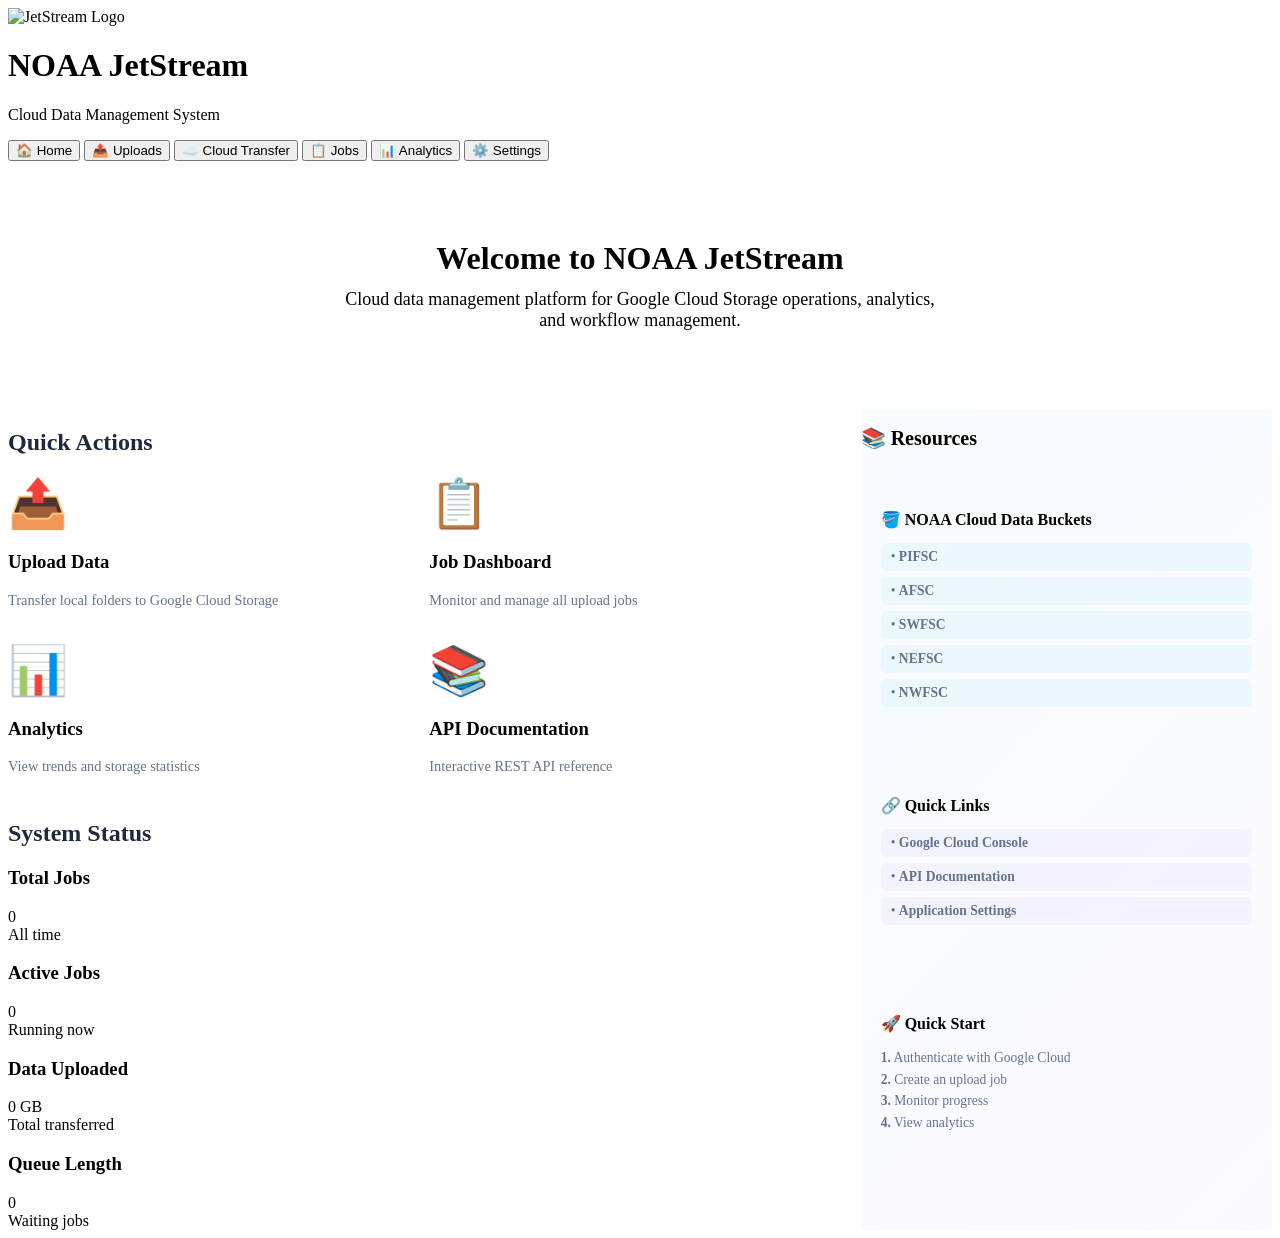
==== jetstream/static/index.html @ 3e400305 "v0.1.0 reorg" ====
<!DOCTYPE html>
<html lang="en">
<head>
    <meta charset="UTF-8">
    <meta name="viewport" content="width=device-width, initial-scale=1.0">
    <title>NOAA JetStream - Home</title>
    <link rel="stylesheet" href="/static/css/styles.css">
</head>
<body>
    <div class="header">
        <div class="header-inner">
            <img src="/static/jetstream_logo.png" alt="JetStream Logo" class="header-logo">
            <div class="header-content">
                <h1>NOAA JetStream</h1>
                <p>Cloud Data Management System</p>
            </div>
        </div>
    </div>
    
    <div class="nav-tabs">
        <button class="nav-tab active" onclick="window.location.href='/'">🏠 Home</button>
        <button class="nav-tab" onclick="window.location.href='/static/uploads.html'">📤 Uploads</button>
        <button class="nav-tab" onclick="window.location.href='/static/cloud.html'">☁️ Cloud Transfer</button>
        <button class="nav-tab" onclick="window.location.href='/static/jobs.html'">📋 Jobs</button>
        <button class="nav-tab" onclick="window.location.href='/static/analytics.html'">📊 Analytics</button>
        <button class="nav-tab" onclick="window.location.href='/static/settings.html'">⚙️ Settings</button>
    </div>
    
    <div class="container">
        <!-- Welcome Section -->
        <div class="panel" style="text-align: center; padding: 48px 32px; background: var(--bg-primary); border: 2px solid var(--primary); margin-top: 10px;">
            <h1 style="font-size: 2rem; margin-bottom: 12px; color: var(--text-primary); font-weight: 700;">Welcome to NOAA JetStream</h1>
            <p style="font-size: 1.125rem; color: var(--text-secondary); max-width: 600px; margin: 0 auto;">
                Cloud data management platform for Google Cloud Storage operations, analytics, and workflow management.
            </p>
        </div>
        
        <!-- Two Column Layout: Quick Actions + Resources -->
        <div style="display: grid; grid-template-columns: 2fr 1fr; gap: 30px; margin-top: 30px;">
            
            <!-- Left Column: Quick Actions -->
            <div>
                <h2 style="margin-bottom: 20px; color: #1e293b;">Quick Actions</h2>
                <div style="display: grid; grid-template-columns: 1fr 1fr; gap: 20px;">
                    <div class="stat-card" style="cursor: pointer; transition: transform 0.2s;" onclick="window.location.href='/static/uploads.html'" onmouseover="this.style.transform='translateY(-4px)'" onmouseout="this.style.transform='translateY(0)'">
                        <div style="font-size: 48px; margin-bottom: 16px;">📤</div>
                        <h3>Upload Data</h3>
                        <p style="color: #64748b; font-size: 0.9em; margin-top: 8px;">
                            Transfer local folders to Google Cloud Storage
                        </p>
                    </div>
                    
                    <div class="stat-card" style="cursor: pointer; transition: transform 0.2s;" onclick="window.location.href='/static/jobs.html'" onmouseover="this.style.transform='translateY(-4px)'" onmouseout="this.style.transform='translateY(0)'">
                        <div style="font-size: 48px; margin-bottom: 16px;">📋</div>
                        <h3>Job Dashboard</h3>
                        <p style="color: #64748b; font-size: 0.9em; margin-top: 8px;">
                            Monitor and manage all upload jobs
                        </p>
                    </div>
                    
                    <div class="stat-card" style="cursor: pointer; transition: transform 0.2s;" onclick="window.location.href='/static/analytics.html'" onmouseover="this.style.transform='translateY(-4px)'" onmouseout="this.style.transform='translateY(0)'">
                        <div style="font-size: 48px; margin-bottom: 16px;">📊</div>
                        <h3>Analytics</h3>
                        <p style="color: #64748b; font-size: 0.9em; margin-top: 8px;">
                            View trends and storage statistics
                        </p>
                    </div>
                    
                    <div class="stat-card" style="cursor: pointer; transition: transform 0.2s;" onclick="window.location.href='/docs'" onmouseover="this.style.transform='translateY(-4px)'" onmouseout="this.style.transform='translateY(0)'">
                        <div style="font-size: 48px; margin-bottom: 16px;">📚</div>
                        <h3>API Documentation</h3>
                        <p style="color: #64748b; font-size: 0.9em; margin-top: 8px;">
                            Interactive REST API reference
                        </p>
                    </div>
                </div>
                
                <!-- Current Stats -->
                <div style="margin-top: 30px;">
                    <h2 style="margin-bottom: 20px; color: #1e293b;">System Status <span id="home-last-updated" class="last-updated"></span></h2>
                    <div class="stats-grid">
                        <div class="stat-card">
                            <h3>Total Jobs</h3>
                            <div class="value" id="total-jobs">0</div>
                            <div class="label">All time</div>
                        </div>
                        <div class="stat-card">
                            <h3>Active Jobs</h3>
                            <div class="value" id="active-jobs">0</div>
                            <div class="label">Running now</div>
                        </div>
                        <div class="stat-card">
                            <h3>Data Uploaded</h3>
                            <div class="value" id="data-uploaded">0 GB</div>
                            <div class="label">Total transferred</div>
                        </div>
                        <div class="stat-card">
                            <h3>Queue Length</h3>
                            <div class="value" id="queue-length">0</div>
                            <div class="label">Waiting jobs</div>
                        </div>
                    </div>
                </div>
            </div>
            
            <!-- Right Column: Resources -->
            <div class="panel" style="background: linear-gradient(135deg, rgba(14, 165, 233, 0.03) 0%, rgba(139, 92, 246, 0.03) 100%); border: 2px solid var(--border);">
                <h2 style="margin-bottom: 24px; display: flex; align-items: center; gap: 12px; font-size: 1.25rem;">📚 Resources</h2>
                
                <!-- NOAA ODP Buckets -->
                <div style="background: var(--bg-card); padding: 20px; border-radius: var(--radius-md); border: 1px solid var(--border); margin-bottom: 20px;">
                    <h3 style="color: var(--primary); font-size: 1em; margin-bottom: 12px; display: flex; align-items: center; gap: 8px;">🪣 NOAA Cloud Data Buckets</h3>
                    <ul style="color: #64748b; font-size: 0.85em; list-style: none; padding: 0; display: flex; flex-direction: column; gap: 6px;">
                        <li style="padding: 6px 10px; background: rgba(14, 165, 233, 0.05); border-radius: 6px;">• <a href="https://console.cloud.google.com/storage/browser/nmfs_odp_pifsc" target="_blank" style="color: var(--primary); font-weight: 600; text-decoration: none;">PIFSC</a></li>
                        <li style="padding: 6px 10px; background: rgba(14, 165, 233, 0.05); border-radius: 6px;">• <a href="https://console.cloud.google.com/storage/browser/nmfs_odp_afsc" target="_blank" style="color: var(--primary); font-weight: 600; text-decoration: none;">AFSC</a></li>
                        <li style="padding: 6px 10px; background: rgba(14, 165, 233, 0.05); border-radius: 6px;">• <a href="https://console.cloud.google.com/storage/browser/nmfs_odp_swfsc" target="_blank" style="color: var(--primary); font-weight: 600; text-decoration: none;">SWFSC</a></li>
                        <li style="padding: 6px 10px; background: rgba(14, 165, 233, 0.05); border-radius: 6px;">• <a href="https://console.cloud.google.com/storage/browser/nmfs_odp_nefsc" target="_blank" style="color: var(--primary); font-weight: 600; text-decoration: none;">NEFSC</a></li>
                        <li style="padding: 6px 10px; background: rgba(14, 165, 233, 0.05); border-radius: 6px;">• <a href="https://console.cloud.google.com/storage/browser/nmfs_odp_nwfsc" target="_blank" style="color: var(--primary); font-weight: 600; text-decoration: none;">NWFSC</a></li>
                    </ul>
                </div>
                
                <!-- Links -->
                <div style="background: var(--bg-card); padding: 20px; border-radius: var(--radius-md); border: 1px solid var(--border); margin-bottom: 20px;">
                    <h3 style="color: var(--primary); font-size: 1em; margin-bottom: 12px; display: flex; align-items: center; gap: 8px;">🔗 Quick Links</h3>
                    <ul style="color: #64748b; font-size: 0.85em; list-style: none; padding: 0; display: flex; flex-direction: column; gap: 6px;">
                        <li style="padding: 6px 10px; background: rgba(139, 92, 246, 0.05); border-radius: 6px;">• <a href="https://console.cloud.google.com" target="_blank" style="color: var(--accent); font-weight: 600; text-decoration: none;">Google Cloud Console</a></li>
                        <li style="padding: 6px 10px; background: rgba(139, 92, 246, 0.05); border-radius: 6px;">• <a href="/docs" style="color: var(--accent); font-weight: 600; text-decoration: none;">API Documentation</a></li>
                        <li style="padding: 6px 10px; background: rgba(139, 92, 246, 0.05); border-radius: 6px;">• <a href="/static/settings.html" style="color: var(--accent); font-weight: 600; text-decoration: none;">Application Settings</a></li>
                    </ul>
                </div>
                
                <!-- Getting Started -->
                <div style="background: var(--bg-card); padding: 20px; border-radius: var(--radius-md); border: 1px solid var(--border);">
                    <h3 style="color: var(--primary); font-size: 1em; margin-bottom: 12px; display: flex; align-items: center; gap: 8px;">🚀 Quick Start</h3>
                    <p style="color: #64748b; font-size: 0.85rem; line-height: 1.6;">
                        <strong style="color: var(--primary);">1.</strong> Authenticate with Google Cloud<br>
                        <strong style="color: var(--primary);">2.</strong> Create an upload job<br>
                        <strong style="color: var(--primary);">3.</strong> Monitor progress<br>
                        <strong style="color: var(--primary);">4.</strong> View analytics
                    </p>
                </div>
            </div>
            
        </div>
    </div>
    
    <script src="/static/js/shared.js"></script>
    <script src="/static/js/home.js"></script>
</body>
</html>
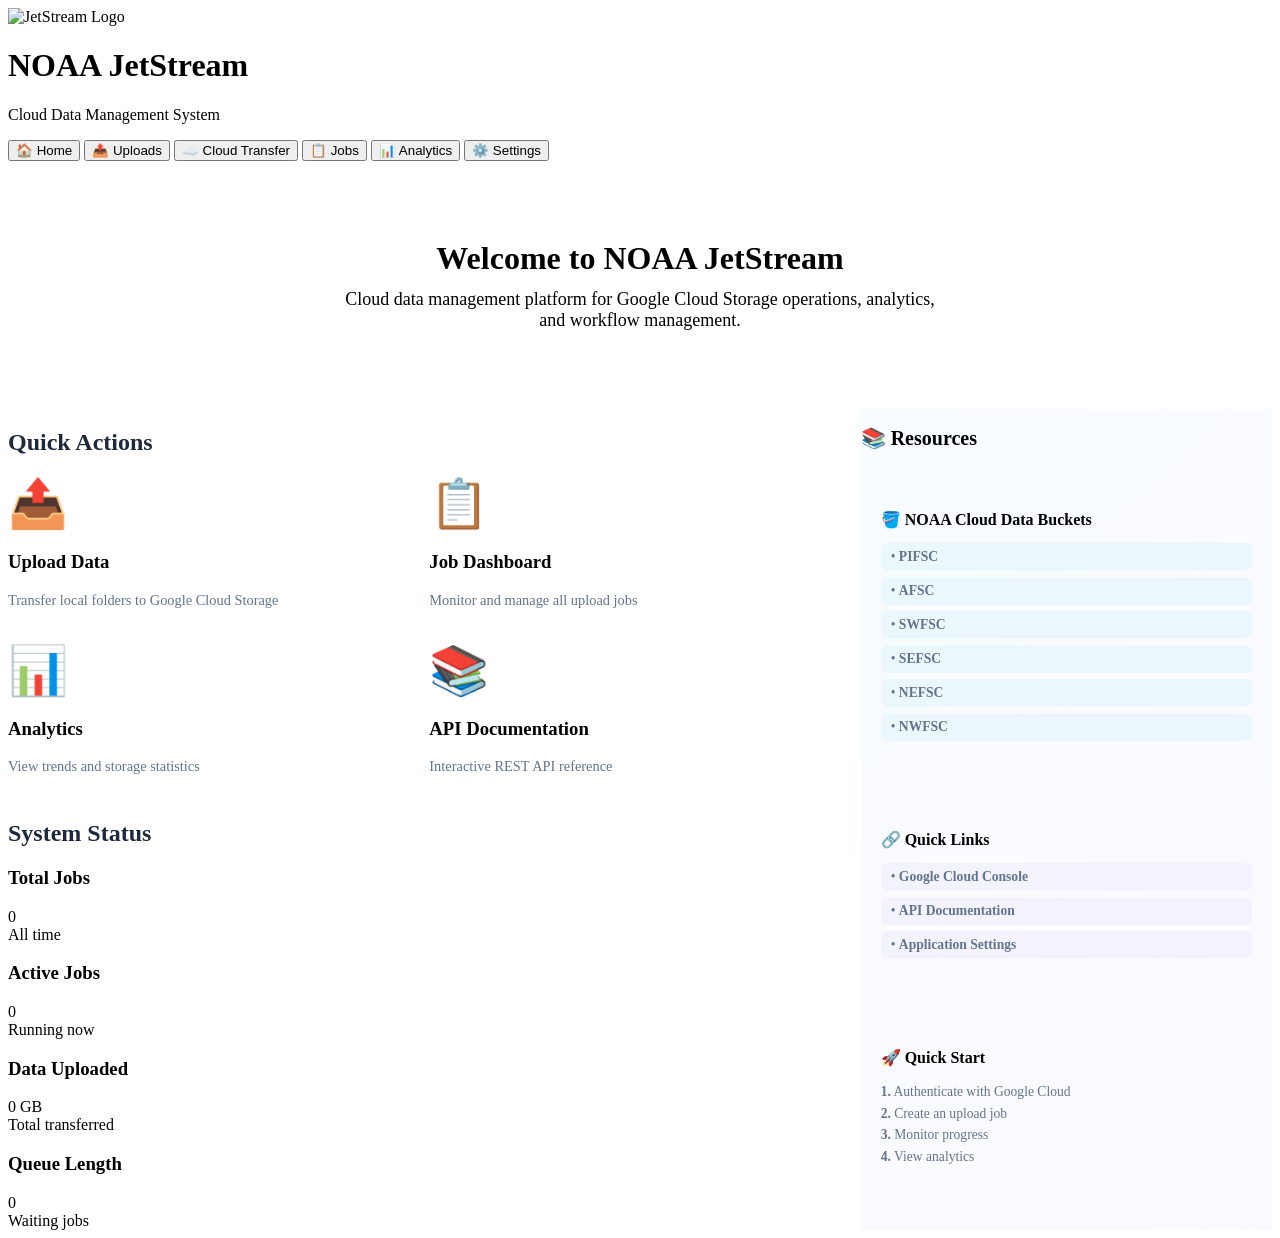
==== commit d38556d1: "Adding SEFSC Bucket added SEFSC bucket to GCS destination quick-fill presets" ====
--- a/jetstream/static/index.html
+++ b/jetstream/static/index.html
@@ -114,6 +114,7 @@
                         <li style="padding: 6px 10px; background: rgba(14, 165, 233, 0.05); border-radius: 6px;">• <a href="https://console.cloud.google.com/storage/browser/nmfs_odp_pifsc" target="_blank" style="color: var(--primary); font-weight: 600; text-decoration: none;">PIFSC</a></li>
                         <li style="padding: 6px 10px; background: rgba(14, 165, 233, 0.05); border-radius: 6px;">• <a href="https://console.cloud.google.com/storage/browser/nmfs_odp_afsc" target="_blank" style="color: var(--primary); font-weight: 600; text-decoration: none;">AFSC</a></li>
                         <li style="padding: 6px 10px; background: rgba(14, 165, 233, 0.05); border-radius: 6px;">• <a href="https://console.cloud.google.com/storage/browser/nmfs_odp_swfsc" target="_blank" style="color: var(--primary); font-weight: 600; text-decoration: none;">SWFSC</a></li>
+                        <li style="padding: 6px 10px; background: rgba(14, 165, 233, 0.05); border-radius: 6px;">• <a href="https://console.cloud.google.com/storage/browser/nmfs_odp_sefsc" target="_blank" style="color: var(--primary); font-weight: 600; text-decoration: none;">SEFSC</a></li>
                         <li style="padding: 6px 10px; background: rgba(14, 165, 233, 0.05); border-radius: 6px;">• <a href="https://console.cloud.google.com/storage/browser/nmfs_odp_nefsc" target="_blank" style="color: var(--primary); font-weight: 600; text-decoration: none;">NEFSC</a></li>
                         <li style="padding: 6px 10px; background: rgba(14, 165, 233, 0.05); border-radius: 6px;">• <a href="https://console.cloud.google.com/storage/browser/nmfs_odp_nwfsc" target="_blank" style="color: var(--primary); font-weight: 600; text-decoration: none;">NWFSC</a></li>
                     </ul>
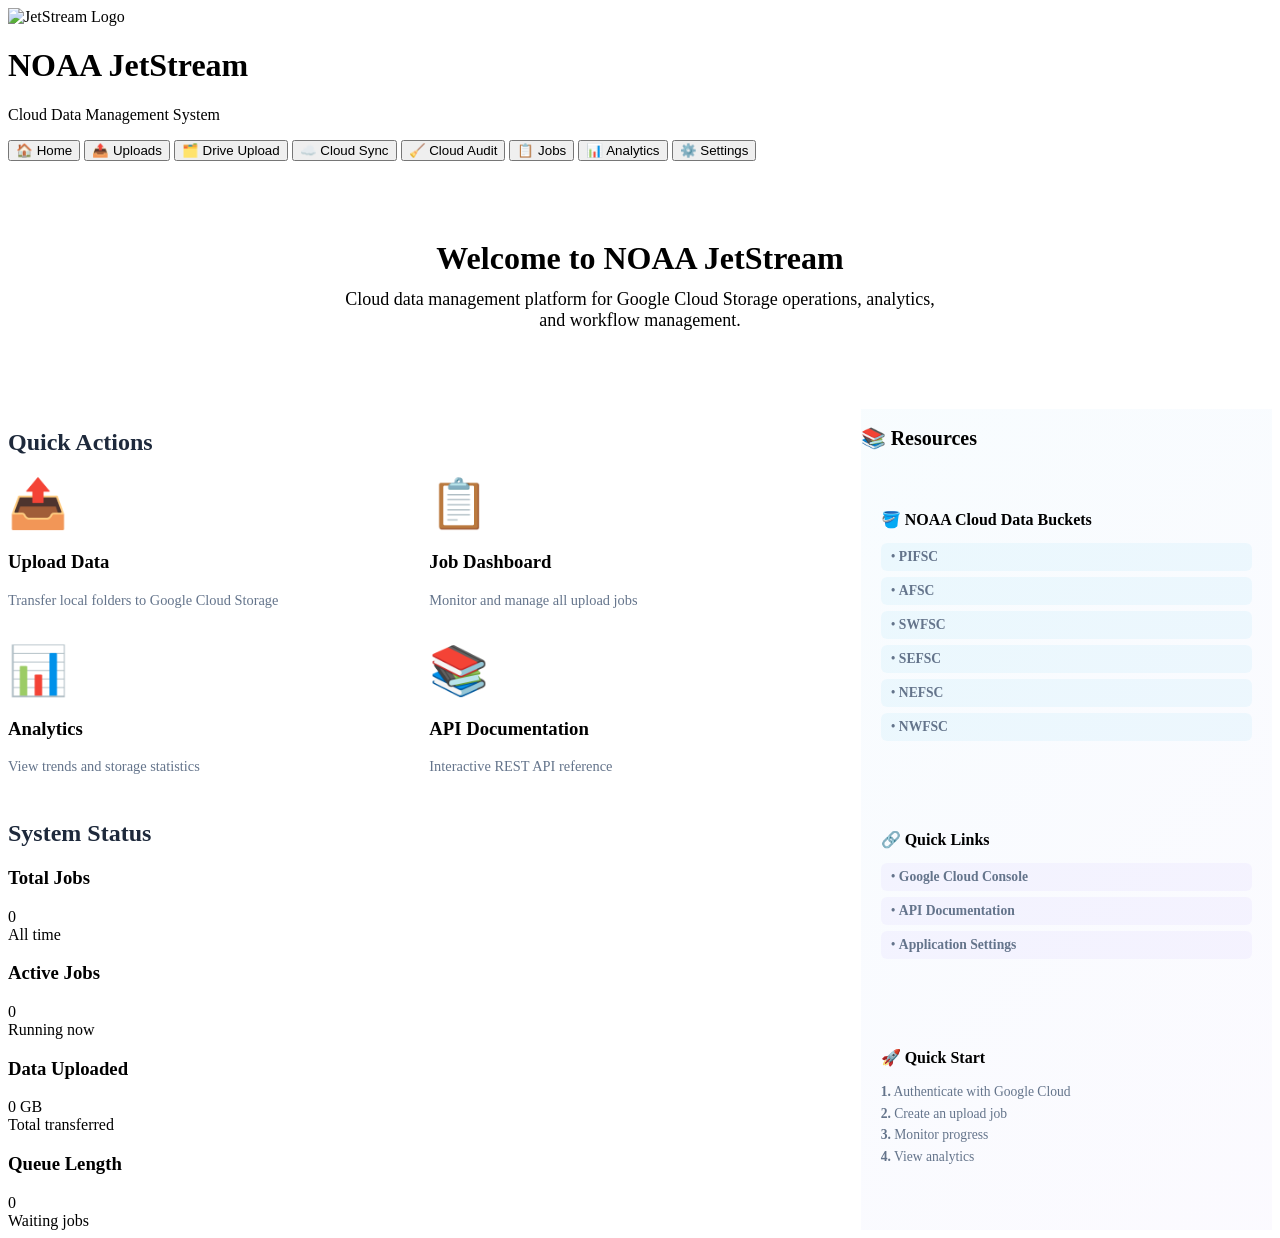
==== commit f785478a: "Add Drive upload beta and cloud audit features Introduce a native Google Drive workflow with OAuth-b" ====
--- a/jetstream/static/index.html
+++ b/jetstream/static/index.html
@@ -20,7 +20,9 @@
     <div class="nav-tabs">
         <button class="nav-tab active" onclick="window.location.href='/'">🏠 Home</button>
         <button class="nav-tab" onclick="window.location.href='/static/uploads.html'">📤 Uploads</button>
-        <button class="nav-tab" onclick="window.location.href='/static/cloud.html'">☁️ Cloud Transfer</button>
+        <button class="nav-tab" onclick="window.location.href='/static/gdrive.html'">🗂️ Drive Upload</button>
+        <button class="nav-tab" onclick="window.location.href='/static/cloud.html'">☁️ Cloud Sync</button>
+        <button class="nav-tab" onclick="window.location.href='/static/cloud-audit.html'">🧹 Cloud Audit</button>
         <button class="nav-tab" onclick="window.location.href='/static/jobs.html'">📋 Jobs</button>
         <button class="nav-tab" onclick="window.location.href='/static/analytics.html'">📊 Analytics</button>
         <button class="nav-tab" onclick="window.location.href='/static/settings.html'">⚙️ Settings</button>
